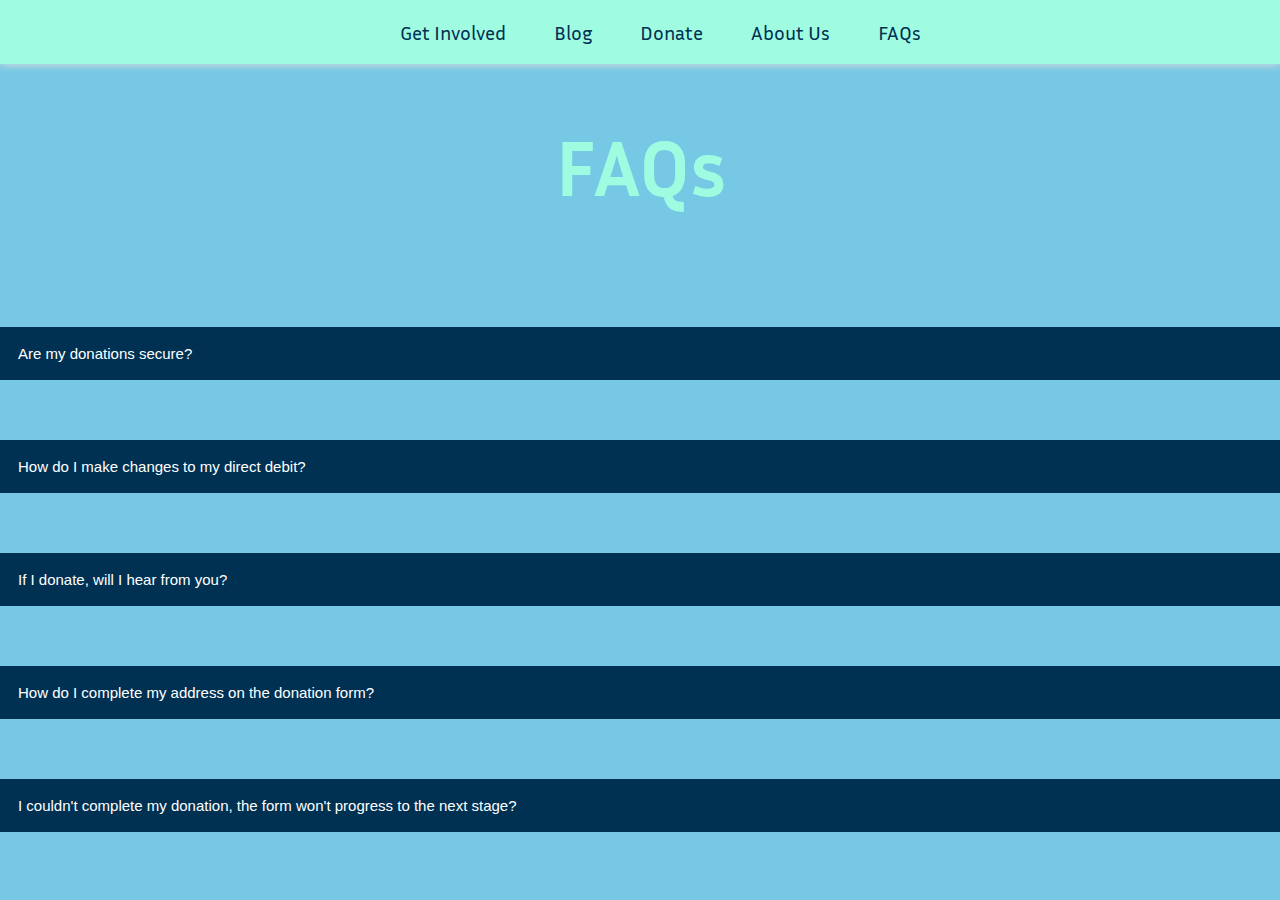
==== FAQ copy.html @ 6034a562 "Merge pull request #14 from KhadijaHaji/development-b" ====
<!DOCTYPE html>
<html lang="en">

<head>
  <meta charset="UTF-8" />
  <meta name="viewport" content="width=device-width, initial-scale=1.0" />
  <meta http-equiv="X-UA-Compatible" content="ie=edge" />
  <title>We Aid</title>
  <link rel="stylesheet" href="stylefaq copy.css" />
  <link rel="preconnect" href="https://fonts.googleapis.com" />
  <link rel="preconnect" href="https://fonts.gstatic.com" crossorigin />
  <link
    href="https://fonts.googleapis.com/css2?family=Inria+Sans&family=Questrial&family=Raleway&family=Roboto:wght@300&family=Signika+Negative:wght@300;500&display=swap"
    rel="stylesheet" />
</head>

<body>
  <header>
    <nav>
      <ul class="nav-list">
        <li class="nav-items"><a class="nav-links" href="index.html">Get Involved</a></li>
        <li class="nav-items"><a class="nav-links" href="#">Blog</a></li>
        <li class="nav-items"><a class="nav-links" href="#item-2">Donate</a></li>
        <li class="nav-items"><a class="nav-links" href="#">About Us</a></li>
        <li class="nav-items"><a class="nav-links" href="FAQ copy.html">FAQs</a></li>
      </ul>
    </nav>
  </header>

  <h1>FAQs</h1>
  <button type="button" class="collapsible">Are my donations secure?</button>
  <div class="content">
    <p>Yes. When you donate on the WeAid website, you’ll see ‘https’ in the address bar. This means the pages are hosted on
      an
      application which protects data securely. When you visit the page asking for your card details, the ‘https’ padlock
      symbol will appear in the address bar to indicate your information is secure.
      <br>
    
      <br>We also adhere to strict data protection protocols when processing your data. We also place great importance on
      the
      security of your personal information and will always try to take appropriate precautions to protect it. We ensure
      that
      there are appropriate technical controls in place to protect your personal details. For example, we use encryption
      technology on our websites and carry out regular security reviews on our network.
    </p>
  </div>
  <button type="button" class="collapsible">How do I make changes to my direct debit?</button>
  <div class="content">
    <p>Yes. When you donate on the WeAid website, you’ll see ‘https’ in the address bar. This means the pages are hosted on
      an
      application which protects data securely. When you visit the page asking for your card details, the ‘https’ padlock
      symbol will appear in the address bar to indicate your information is secure.
      <br>
    
      <br>We also adhere to strict data protection protocols when processing your data. We also place great importance on
      the
      security of your personal information and will always try to take appropriate precautions to protect it. We ensure
      that
      there are appropriate technical controls in place to protect your personal details. For example, we use encryption
      technology on our websites and carry out regular security reviews on our network.
  </div>

  <button type="button" class="collapsible">If I donate, will I hear from you?</button>
  <div class="content">
    <p>Yes. When you donate on the WeAid website, you’ll see ‘https’ in the address bar. This means the pages are hosted on
      an
      application which protects data securely. When you visit the page asking for your card details, the ‘https’ padlock
      symbol will appear in the address bar to indicate your information is secure.
      <br>
    
      <br>We also adhere to strict data protection protocols when processing your data. We also place great importance on
      the
      security of your personal information and will always try to take appropriate precautions to protect it. We ensure
      that
      there are appropriate technical controls in place to protect your personal details. For example, we use encryption
      technology on our websites and carry out regular security reviews on our network.
  </div>

  <button type="button" class="collapsible">How do I complete my address on the donation form?</button>
    <div class="content">
      <p>Yes. When you donate on the WeAid website, you’ll see ‘https’ in the address bar. This means the pages are hosted on
        an
        application which protects data securely. When you visit the page asking for your card details, the ‘https’ padlock
        symbol will appear in the address bar to indicate your information is secure.
        <br>
      
        <br>We also adhere to strict data protection protocols when processing your data. We also place great importance on
        the
        security of your personal information and will always try to take appropriate precautions to protect it. We ensure
        that
        there are appropriate technical controls in place to protect your personal details. For example, we use encryption
        technology on our websites and carry out regular security reviews on our network.
    </div>

    <button type="button" class="collapsible">I couldn't complete my donation, the form won't progress to the next stage?
</button>
      <div class="content">
        <p>Yes. When you donate on the WeAid website, you’ll see ‘https’ in the address bar. This means the pages are hosted on
          an
          application which protects data securely. When you visit the page asking for your card details, the ‘https’ padlock
          symbol will appear in the address bar to indicate your information is secure.
          <br>
        
          <br>We also adhere to strict data protection protocols when processing your data. We also place great importance on
          the
          security of your personal information and will always try to take appropriate precautions to protect it. We ensure
          that
          there are appropriate technical controls in place to protect your personal details. For example, we use encryption
          technology on our websites and carry out regular security reviews on our network.
      </div>
  
  <script>
    var coll = document.getElementsByClassName("collapsible");
    var i;

    for (i = 0; i < coll.length; i++) {
      coll[i].addEventListener("click", function () {
        this.classList.toggle("active");
        var content = this.nextElementSibling;
        if (content.style.display === "block") {
          content.style.display = "none";
        } else {
          content.style.display = "block";
        }
      });
    }
  </script>
  
  </body>
  
  </html>
---- stylefaq copy.css ----
body {
    margin: 0;
    padding: 0;
    height: 100%;
    width: 100%;
    background-color: #76c8e4;
}

header {
    display: flex;
    justify-content: center;
    align-items: center;
    box-shadow: 0 1px 8px #ddd;
    background-color: #9ffce1;
    text-decoration: none;
    font-size: 20px;
    font-family: "Inria Sans", sans-serif;
}

.nav-list {
    display: flex;
    justify-content: center;
    align-items: center;
    flex-wrap: wrap;
    list-style: none;
    text-decoration: none;
}

.nav-items {
    display: flex;
    padding: 0 1.5rem;
    text-decoration: none;
}

.nav-links {
    text-decoration: none;
}

a.nav-links {
    color: #003153;
}

h1{
    font-size: 80px;
        font-family: "Inria Sans", sans-serif;
        color: #9ffce1;
        font-weight: bold;
        text-align: center;
}

.collapsible {
    background-color:#003153;
    color: white;
    cursor: pointer;
    padding: 18px;
    width: 100%;
    border: none;
    text-align: left;
    outline: none;
    font-size: 15px;
    margin-top: 60px;
    
}

.active,
.collapsible:hover {
    background-color: #3f749a;
    font-family: "Inria Sans", sans-serif;
}

.content {
    padding: 0 18px;
    display: none;
    overflow: hidden;
    font-family: "Inria Sans", sans-serif;
    
}
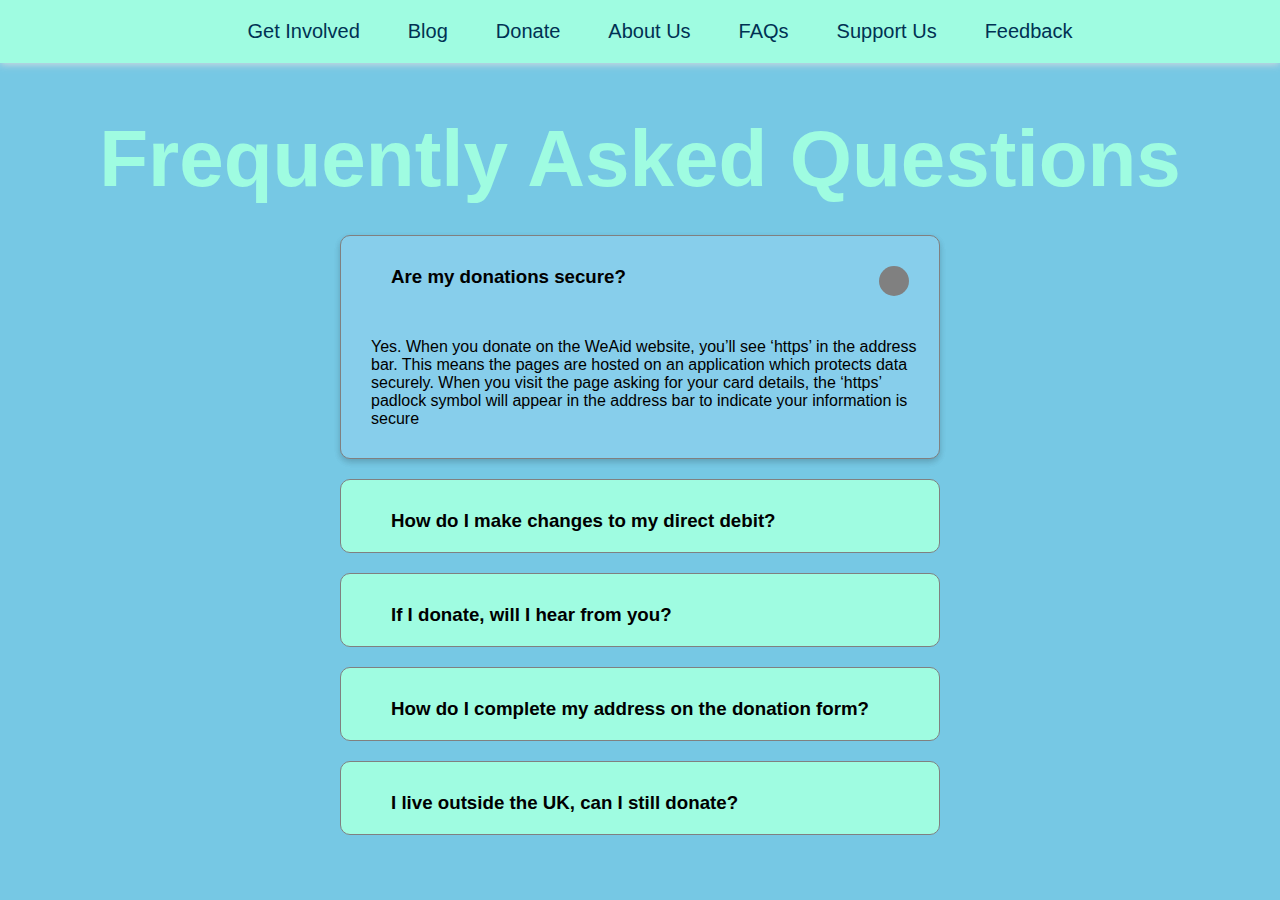
==== commit 03e2a59a: "updated" ====
--- a/FAQ copy.html
+++ b/FAQ copy.html
@@ -3,15 +3,10 @@
 
 <head>
   <meta charset="UTF-8" />
+  <meta http-equiv="X-UA-Compatible" content="IE=edge" />
   <meta name="viewport" content="width=device-width, initial-scale=1.0" />
-  <meta http-equiv="X-UA-Compatible" content="ie=edge" />
-  <title>We Aid</title>
+  <title>Document</title>
   <link rel="stylesheet" href="stylefaq copy.css" />
-  <link rel="preconnect" href="https://fonts.googleapis.com" />
-  <link rel="preconnect" href="https://fonts.gstatic.com" crossorigin />
-  <link
-    href="https://fonts.googleapis.com/css2?family=Inria+Sans&family=Questrial&family=Raleway&family=Roboto:wght@300&family=Signika+Negative:wght@300;500&display=swap"
-    rel="stylesheet" />
 </head>
 
 <body>
@@ -23,109 +18,80 @@
         <li class="nav-items"><a class="nav-links" href="#item-2">Donate</a></li>
         <li class="nav-items"><a class="nav-links" href="#">About Us</a></li>
         <li class="nav-items"><a class="nav-links" href="FAQ copy.html">FAQs</a></li>
+        <li class="nav-items"><a class="nav-links" href="https://ornate-froyo-0ac143.netlify.app/"
+            target="_blank">Support
+            Us</a></li>
+        <li class="nav-items"><a class="nav-links"
+            href="https://docs.google.com/forms/d/e/1FAIpQLSfFDrXW9zowEwqYPhfLisaXLwy8A_rivXiIvci1TrUEQRdC8Q/viewform?usp=sf_link"
+            target="_blank">Feedback</a></li>
       </ul>
     </nav>
   </header>
-
-  <h1>FAQs</h1>
-  <button type="button" class="collapsible">Are my donations secure?</button>
-  <div class="content">
-    <p>Yes. When you donate on the WeAid website, you’ll see ‘https’ in the address bar. This means the pages are hosted on
-      an
-      application which protects data securely. When you visit the page asking for your card details, the ‘https’ padlock
-      symbol will appear in the address bar to indicate your information is secure.
-      <br>
-    
-      <br>We also adhere to strict data protection protocols when processing your data. We also place great importance on
-      the
-      security of your personal information and will always try to take appropriate precautions to protect it. We ensure
-      that
-      there are appropriate technical controls in place to protect your personal details. For example, we use encryption
-      technology on our websites and carry out regular security reviews on our network.
-    </p>
-  </div>
-  <button type="button" class="collapsible">How do I make changes to my direct debit?</button>
-  <div class="content">
-    <p>Yes. When you donate on the WeAid website, you’ll see ‘https’ in the address bar. This means the pages are hosted on
-      an
-      application which protects data securely. When you visit the page asking for your card details, the ‘https’ padlock
-      symbol will appear in the address bar to indicate your information is secure.
-      <br>
-    
-      <br>We also adhere to strict data protection protocols when processing your data. We also place great importance on
-      the
-      security of your personal information and will always try to take appropriate precautions to protect it. We ensure
-      that
-      there are appropriate technical controls in place to protect your personal details. For example, we use encryption
-      technology on our websites and carry out regular security reviews on our network.
-  </div>
-
-  <button type="button" class="collapsible">If I donate, will I hear from you?</button>
-  <div class="content">
-    <p>Yes. When you donate on the WeAid website, you’ll see ‘https’ in the address bar. This means the pages are hosted on
-      an
-      application which protects data securely. When you visit the page asking for your card details, the ‘https’ padlock
-      symbol will appear in the address bar to indicate your information is secure.
-      <br>
-    
-      <br>We also adhere to strict data protection protocols when processing your data. We also place great importance on
-      the
-      security of your personal information and will always try to take appropriate precautions to protect it. We ensure
-      that
-      there are appropriate technical controls in place to protect your personal details. For example, we use encryption
-      technology on our websites and carry out regular security reviews on our network.
-  </div>
-
-  <button type="button" class="collapsible">How do I complete my address on the donation form?</button>
-    <div class="content">
-      <p>Yes. When you donate on the WeAid website, you’ll see ‘https’ in the address bar. This means the pages are hosted on
-        an
-        application which protects data securely. When you visit the page asking for your card details, the ‘https’ padlock
-        symbol will appear in the address bar to indicate your information is secure.
-        <br>
-      
-        <br>We also adhere to strict data protection protocols when processing your data. We also place great importance on
-        the
-        security of your personal information and will always try to take appropriate precautions to protect it. We ensure
-        that
-        there are appropriate technical controls in place to protect your personal details. For example, we use encryption
-        technology on our websites and carry out regular security reviews on our network.
+  <h1>Frequently Asked Questions</h1>
+  <div class="container">
+    <div class="faq active">
+      <h3 class="faq-title">Are my donations secure?</h3>
+      <p class="faq-text">Yes. When you donate on the WeAid website, you’ll see ‘https’ in the address bar. This means
+        the pages are hosted on an application which protects data securely. When you visit the page asking for your
+        card details, the ‘https’ padlock
+        symbol will appear in the address bar to indicate your information is secure
+      </p>
+      <button class="faq-toggle">
+        <i class="fas fa-chevron-down"></i>
+        <i class="fas fa-times"></i>
+      </button>
     </div>
 
-    <button type="button" class="collapsible">I couldn't complete my donation, the form won't progress to the next stage?
-</button>
-      <div class="content">
-        <p>Yes. When you donate on the WeAid website, you’ll see ‘https’ in the address bar. This means the pages are hosted on
-          an
-          application which protects data securely. When you visit the page asking for your card details, the ‘https’ padlock
-          symbol will appear in the address bar to indicate your information is secure.
-          <br>
-        
-          <br>We also adhere to strict data protection protocols when processing your data. We also place great importance on
-          the
-          security of your personal information and will always try to take appropriate precautions to protect it. We ensure
-          that
-          there are appropriate technical controls in place to protect your personal details. For example, we use encryption
-          technology on our websites and carry out regular security reviews on our network.
-      </div>
-  
-  <script>
-    var coll = document.getElementsByClassName("collapsible");
-    var i;
+    <div class="faq">
+      <h3 class="faq-title">How do I make changes to my direct debit?</h3>
+      <p class="faq-text">
+        If you need to change your bank details or cancel your direct debit, please call our Supporter Care team on 020
+        7793
+        4594. They’re available Monday to Friday, from 9am to 5.30pm. Do not send us your bank details by email.
 
-    for (i = 0; i < coll.length; i++) {
-      coll[i].addEventListener("click", function () {
-        this.classList.toggle("active");
-        var content = this.nextElementSibling;
-        if (content.style.display === "block") {
-          content.style.display = "none";
-        } else {
-          content.style.display = "block";
-        }
-      });
-    }
-  </script>
-  
-  </body>
-  
-  </html>+      </p>
+      <button class="faq-toggle">
+        <i class="fas fa-chevron-down"></i>
+        <i class="fas fa-times"></i>
+      </button>
+    </div>
+
+    <div class="faq">
+      <h3 class="faq-title">If I donate, will I hear from you?</h3>
+      <p class="faq-text">We’re always really keen to give our supporters the choice on how we communicate with them.
+        During the online donation
+        process you’ll be given options on how you hear from us. If ever you’d like to change these at a later date,
+        please do
+        contact us.</p>
+      <button class="faq-toggle">
+        <i class="fas fa-chevron-down"></i>
+        <i class="fas fa-times"></i>
+      </button>
+    </div>
+
+    <div class="faq">
+      <h3 class="faq-title">How do I complete my address on the donation form?</h3>
+      <p class="faq-text">Our address finder recognises addresses in all major countries, so instead of typing your
+        postcode please start typing the first line of your address. As you continue to type the options will narrow
+        down and your address will appear.</p>
+      <button class="faq-toggle">
+        <i class="fas fa-chevron-down"></i>
+        <i class="fas fa-times"></i>
+      </button>
+    </div>
+
+    <div class="faq">
+      <h3 class="faq-title">I live outside the UK, can I still donate?</h3>
+      <p class="faq-text">Although direct debits can only be set up from UK bank accounts, we can accept one-off
+        donations from outside of the UK. The bank will convert your donation to pound sterling using their exchange
+        rate.</p>
+      <button class="faq-toggle">
+        <i class="fas fa-chevron-down"></i>
+        <i class="fas fa-times"></i>
+      </button>
+    </div>
+  </div>
+  <script src="faq.js"></script>
+</body>
+
+</html>--- a/stylefaq copy.css
+++ b/stylefaq copy.css
@@ -1,3 +1,8 @@
+* {
+    box-sizing: border-box;
+}
+
+
 body {
     margin: 0;
     padding: 0;
@@ -40,38 +45,93 @@
     color: #003153;
 }
 
-h1{
+h1 {
     font-size: 80px;
-        font-family: "Inria Sans", sans-serif;
-        color: #9ffce1;
-        font-weight: bold;
-        text-align: center;
+    font-family: "Inria Sans", sans-serif;
+    color: #9ffce1;
+    font-weight: bold;
+    text-align: center;
+    margin: 50px 0 30px;
+    text-align: center;
 }
 
-.collapsible {
-    background-color:#003153;
-    color: white;
-    cursor: pointer;
-    padding: 18px;
-    width: 100%;
-    border: none;
-    text-align: left;
-    outline: none;
-    font-size: 15px;
-    margin-top: 60px;
-    
+
+.container {
+    max-width: 600px;
+    margin: auto;
 }
 
-.active,
-.collapsible:hover {
-    background-color: #3f749a;
+.faq {
+    background-color: #9ffce1;
+    ;
+    border: 1px solid gray;
+    margin: 20px 0;
+    padding: 0px 0px 0px 30px;
+    position: relative;
+    overflow: hidden;
+    transition: 0.3s ease;
+    border-radius: 10px;
     font-family: "Inria Sans", sans-serif;
 }
 
-.content {
-    padding: 0 18px;
+.faq.active {
+    background-color: skyblue;
+    box-shadow: 0 3px 6px rgba(0, 0, 0, 0.1), 0 3px 6px rgba(0, 0, 0, 0.1);
+}
+
+.faq-title {
+    margin: 0 35px 0px 0;
+    padding: 30px 30px 20px 20px;
+}
+
+.faq-text {
     display: none;
-    overflow: hidden;
+    margin: 30px 0 0;
     font-family: "Inria Sans", sans-serif;
-    
+}
+
+.faq.active .faq-text {
+    display: block;
+    padding-bottom: 30px;
+}
+
+.faq-toggle {
+    background-color: transparent;
+    border: 0;
+    border-radius: 50%;
+    cursor: pointer;
+    display: flex;
+    justify-content: center;
+    align-items: center;
+    font-size: 16px;
+    padding: 0;
+    position: absolute;
+    top: 30px;
+    right: 30px;
+    height: 30px;
+    width: 30px;
+}
+
+.faq-toggle .fa-times {
+    display: none;
+}
+
+.faq.active .faq-toggle .fa-times {
+    color: #000;
+    display: block;
+}
+
+.faq.active .faq-toggle .fa-chevron-down {
+    display: none;
+}
+
+.faq.active .faq-toggle {
+    background: gray;
+}
+
+footer nav#footer {
+    padding-top: 3rem;
+    background-color: #9ffce1;
+    margin-top: 50px;
+    padding-bottom: 10px;
 }